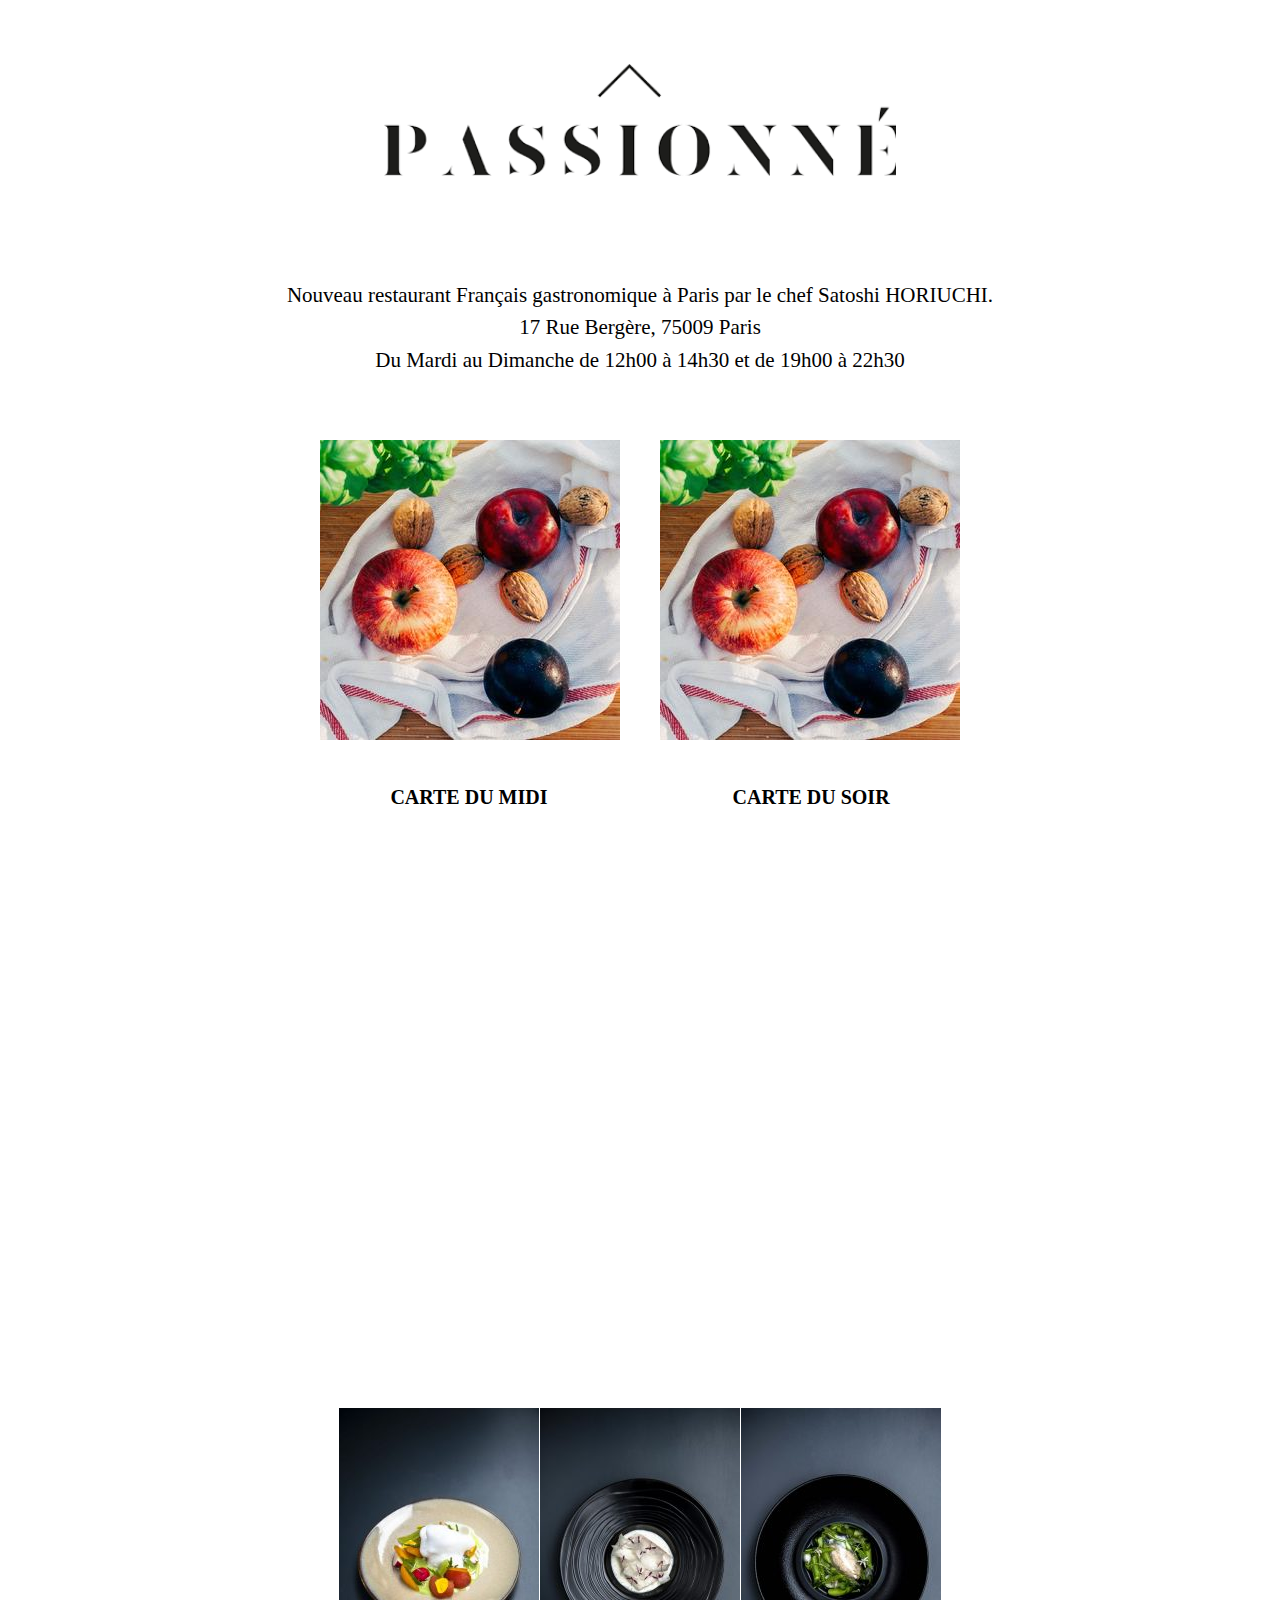
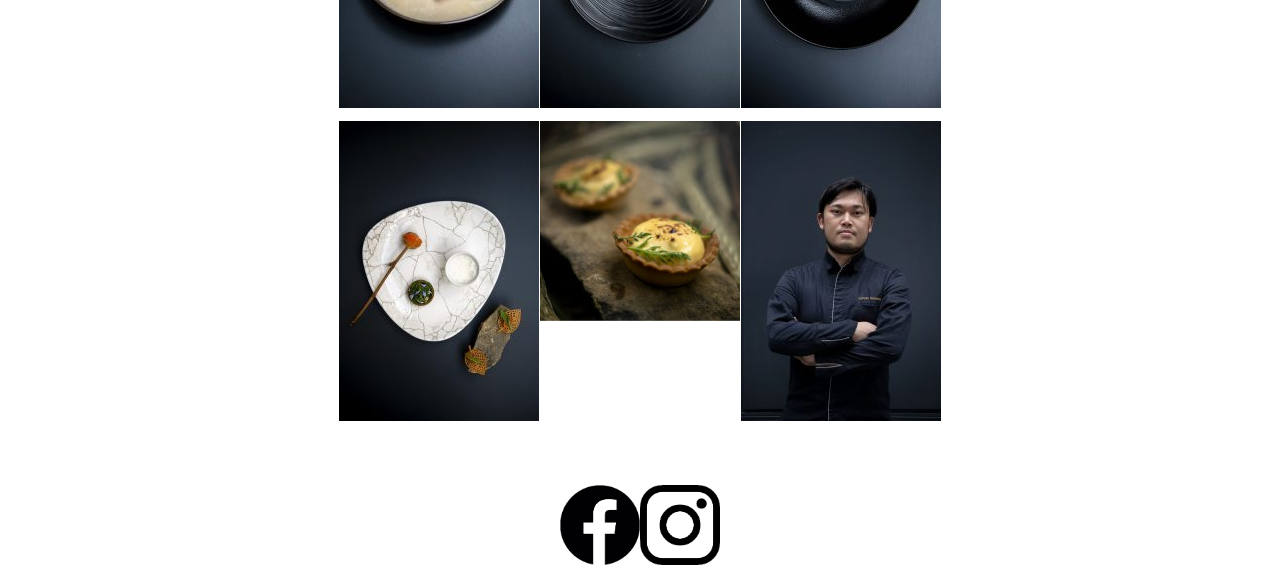
==== index.html @ 8cb5ee2a "1push copie site possionne" ====
<!DOCTYPE html>
<html lang="fr">
<head>
    <meta charset="UTF-8">
    <meta http-equiv="X-UA-Compatible" content="IE=edge">
    <meta name="viewport" content="width=device-width, initial-scale=1.0">
    <title>Passioné</title>
    <link rel="stylesheet" href="main.css">
</head>
<body>
    <div class="logo_box">
<img class="logo" src="pics/logo.png">
</div>

    <p class="texte1">Nouveau restaurant Français gastronomique à Paris par le chef Satoshi HORIUCHI.<br>
        17 Rue Bergère, 75009 Paris<br>
        Du Mardi au Dimanche de 12h00 à 14h30 et de 19h00 à 22h30</p>
        
<div class="flexdansflex">
    <div class="fleximages1">     
            <img class="image1" src="pics/photo7.png"> 
            <img class="image2" src="pics/photo8.png">         
    </div>
</div>

<div class="flexdansflex">

<div class="flextexte">

<h5 class="cartemidi"><a class="cartes" style=text-decoration:none; href="https://restaurantpassionne.com/wp-content/uploads/2022/05/Restaurant-
Passionne-Menu-Soir-Juin-2022.pdf">CARTE DU MIDI</a></h5>
<h5 class="cartesoir"><a class="cartes" style=text-decoration:none; href="https://restaurantpassionne.com/wp-content/uploads/2022/05/Restaurant-
Passionne-Menu-Midi-Juin-2022.pdf">CARTE DU SOIR</a></h5>
</div>

</div>

<iframe style="display: block; margin: 0 auto; max-width: 600px; height: 540px;"
 src="https://bookings.zenchef.com/results?rid=357964&amp;fullscreen=1" 
 width="100%" height="430" frameborder="0" scrolling="yes">
</iframe>

<div class="flexdansflex2">

    <div class="flexphoto2">
        <img src="pics/photo1.png">
        <img src="pics/photo3.png">
        <img src="pics/photo4.png">
    </div>
</div>

<div class="flexdansflex2">
    <div class="flexphoto3">
        <img src="pics/photo5.png">
        <img class="image4" src="pics/photo2.png">
        <img src="pics/photo6.png">
    </div>
</div>

<!-- <div class="iconesreseaux">
    <div class="urltaille">
    <a  href="https://www.aprentiv.com/"></div><img class="iconeInsta" 
        src="pics/facebook.png">
    </a>
    <div class="urltaille">
    <a href="https://www.aprentiv.com/"></div><img class="iconeInsta" 
        src="pics/instagram.png">
    </a>

</div>
</div> -->


<div class="iconesreseaux">

    <div class="urltaille">
    <a href="https://www.aprentiv.com/"></div><img class="iconeInsta" 
        src="pics/facebook.png">
    </a>
    <div class="urltaille">
    <a href="https://www.aprentiv.com/"></div><img class="iconeInsta" 
        src="pics/instagram.png">
    </a>

</div>
</div>


</body>
</html>
---- main.css ----
body {
margin: 0;
}

.logo_box {
    display: flex;
    align-items: center;
    justify-content: center;
    
}

.logo {
    margin-top: 5%;
    width: 40%;
    margin-bottom: 4%;
}

.texte1 {
    margin-top: 4%;
    text-align: center;
    font-size: 21px;
    margin-bottom: 5%;
    line-height: 155%;
    font-weight: 545;
}


/* FLEXBLOCKS images for space between */

.flexdansflex {
    display: flex;
    justify-content: center; 
}

.fleximages1 {
    display: flex;
    justify-content: space-between;
    width: 50%;
}



.image1 {
    height: 300px;
    width: 300px;
}
.image2 {
    height: 300px;
}


/* .flexdansflex est utilisé pour menus */
.flextexte {
    display: flex;
    justify-content: space-between;
    width: 50%;
    margin-bottom: 2%;
    margin-top: 1%;
}

.cartemidi {
    margin-left: 11%;
    /* font-weight: 200; */
    font-size: 20px;
}

.cartes {
    color: black;
}

.cartesoir {
    margin-right: 11%;
    font-size: 20px;
}

/* IFRAME */

.flexdansflex2 {
display: flex;
justify-content: center;
margin-bottom: 1%;

}

.flexphoto2 {
    display: flex;

    /* padding: 10% 0%; */
    justify-content: space-between;

    width: 47%;
}

.flexphoto3 {
    display: flex;

    /* padding: 10% 0%; */
    justify-content: space-between;
    width: 47%;
}
.image4 {
    width: 200px;
    height: 200px;
}


.iconesreseaux {
    display: flex;
    justify-content: center;
    margin-top: 5%;
}


.iconeFacebook {
    width: 80px;
    height: auto;
}

.iconeInsta {
    width: 80px;
    height: auto;
}

.urltaille {
width: 0%;
}
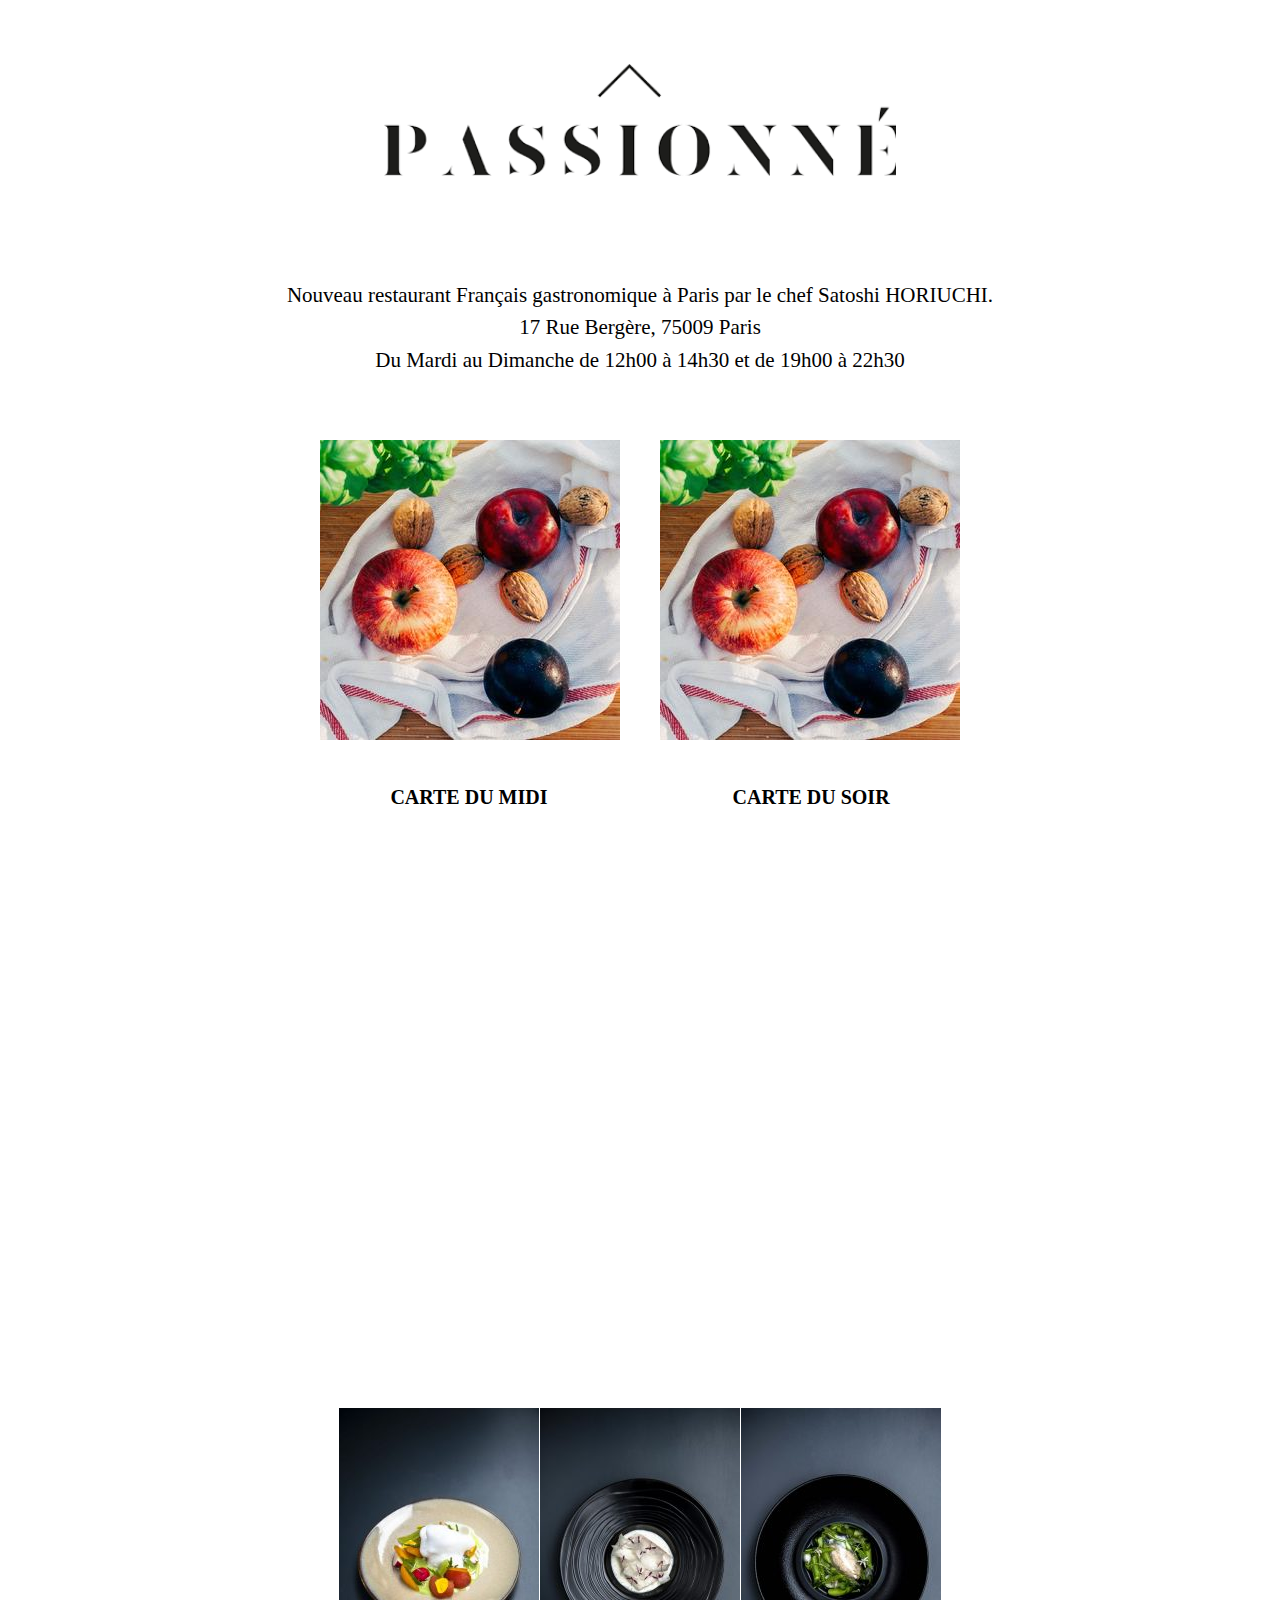
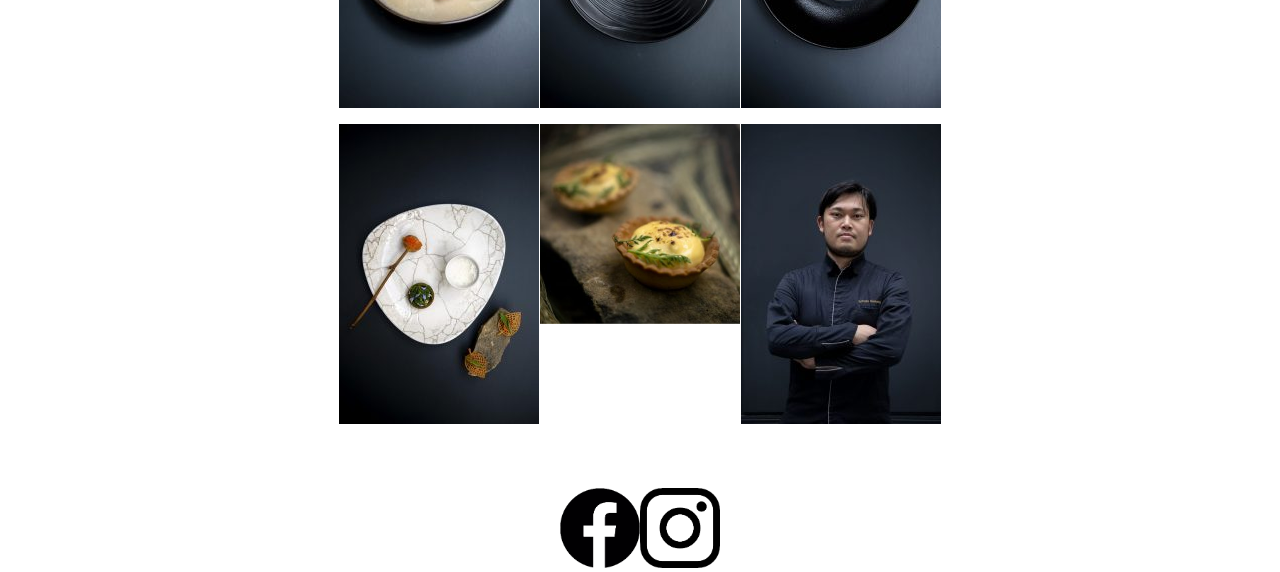
==== commit ca109a2c: "2push" ====
--- a/index.html
+++ b/index.html
@@ -4,7 +4,7 @@
     <meta charset="UTF-8">
     <meta http-equiv="X-UA-Compatible" content="IE=edge">
     <meta name="viewport" content="width=device-width, initial-scale=1.0">
-    <title>Passioné</title>
+    <title>LE PASSIONNE</title>
     <link rel="stylesheet" href="main.css">
 </head>
 <body>
@@ -24,7 +24,7 @@
 </div>
 
 <div class="flexdansflex">
-
+    
 <div class="flextexte">
 
 <h5 class="cartemidi"><a class="cartes" style=text-decoration:none; href="https://restaurantpassionne.com/wp-content/uploads/2022/05/Restaurant-
@@ -57,20 +57,6 @@
     </div>
 </div>
 
-<!-- <div class="iconesreseaux">
-    <div class="urltaille">
-    <a  href="https://www.aprentiv.com/"></div><img class="iconeInsta" 
-        src="pics/facebook.png">
-    </a>
-    <div class="urltaille">
-    <a href="https://www.aprentiv.com/"></div><img class="iconeInsta" 
-        src="pics/instagram.png">
-    </a>
-
-</div>
-</div> -->
-
-
 <div class="iconesreseaux">
 
     <div class="urltaille">
--- a/main.css
+++ b/main.css
@@ -78,8 +78,7 @@
 .flexdansflex2 {
 display: flex;
 justify-content: center;
-margin-bottom: 1%;
-
+margin-bottom: 1.2%;
 }
 
 .flexphoto2 {
